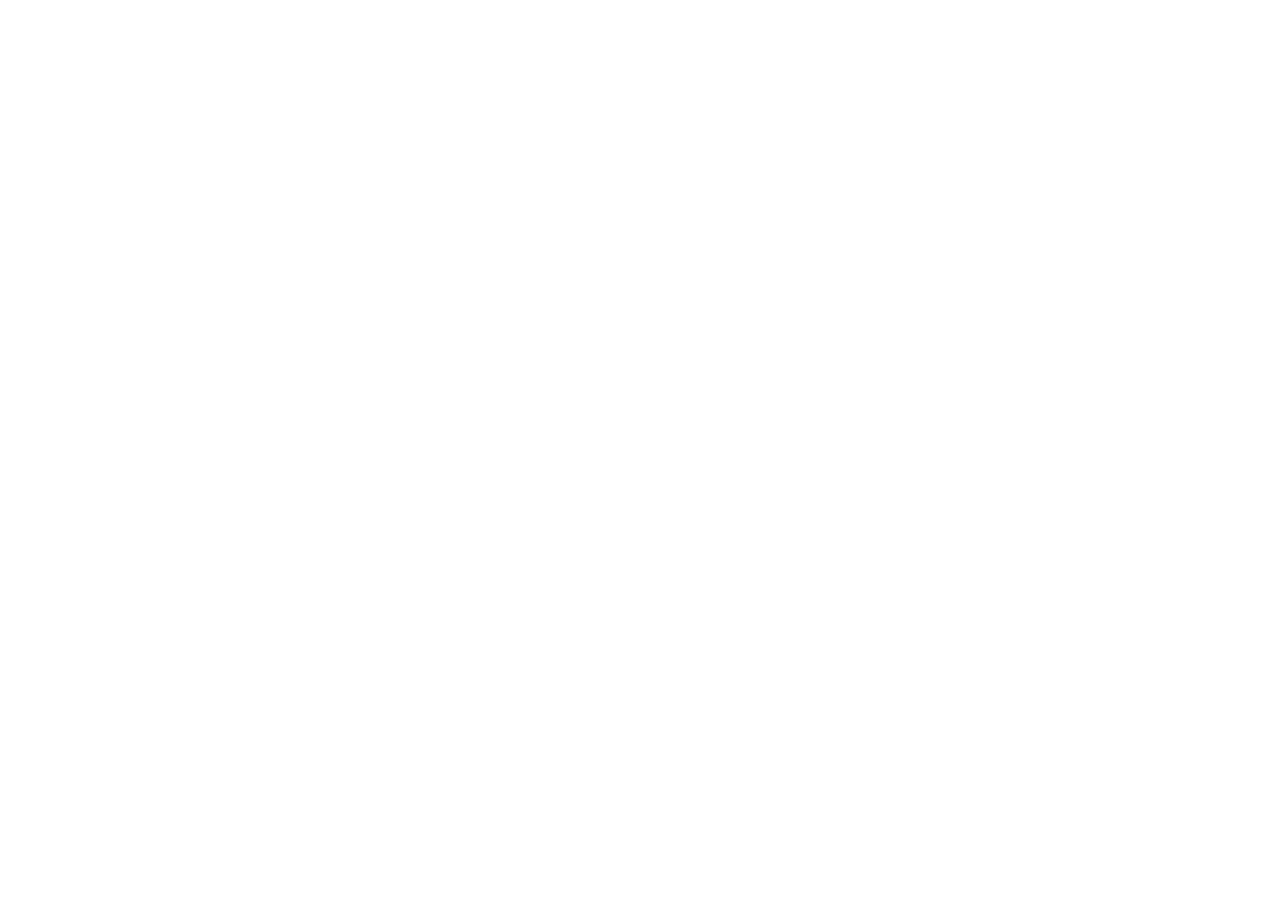
==== login.html @ 39ba76fd "init project" ====
<!DOCTYPE html>
<html lang="en">
<head>
    <meta charset="UTF-8">
    <meta http-equiv="X-UA-Compatible" content="IE=edge">
    <meta name="viewport" content="width=device-width, initial-scale=1.0">
    <title>Document</title>
</head>
<body>
    
</body>
</html>
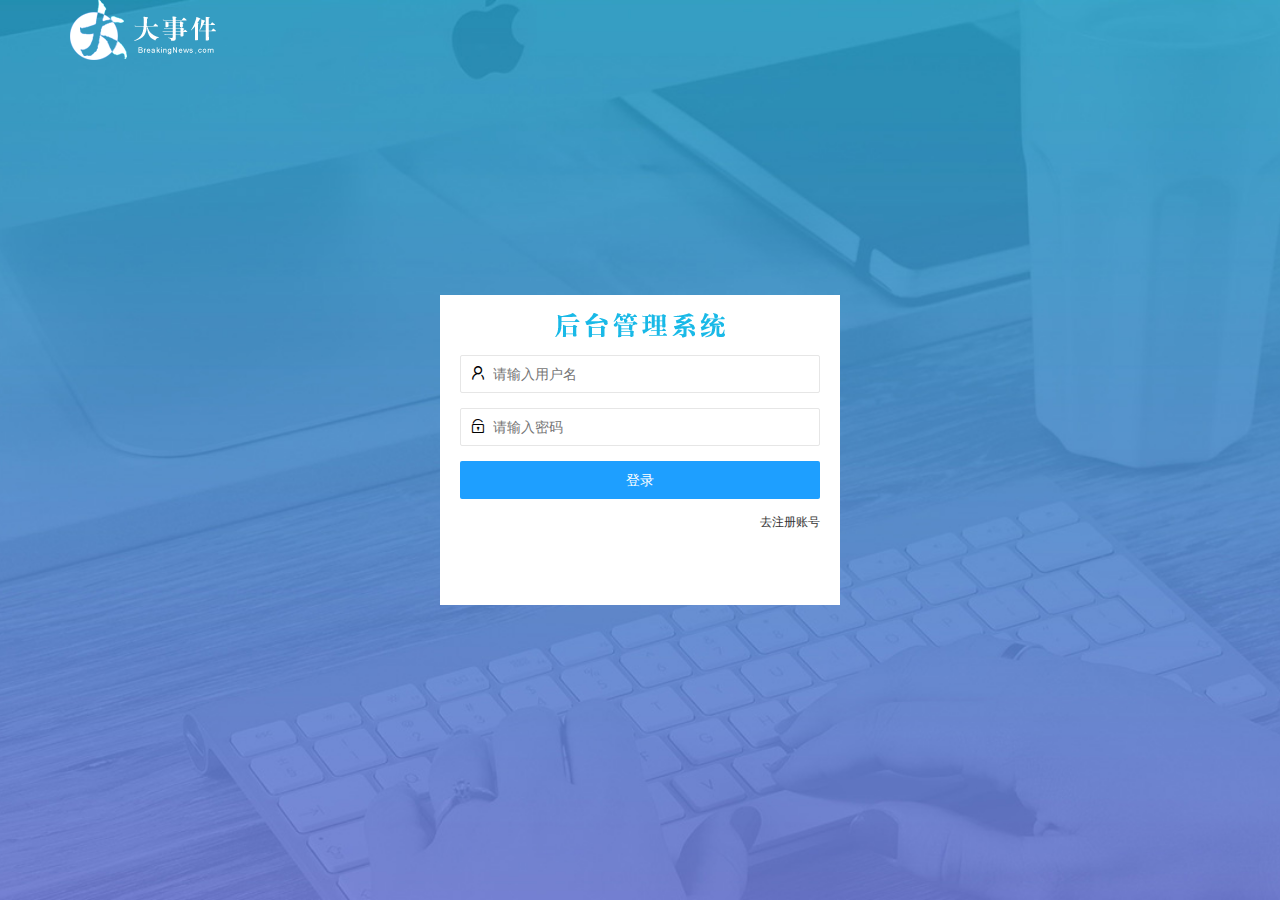
==== commit e4587655: "完成了登录功能" ====
--- a/login.html
+++ b/login.html
@@ -4,9 +4,82 @@
     <meta charset="UTF-8">
     <meta http-equiv="X-UA-Compatible" content="IE=edge">
     <meta name="viewport" content="width=device-width, initial-scale=1.0">
-    <title>Document</title>
+    <title>大事件项目-登录/注册</title>
+    <link rel="stylesheet" href="assets/css/login.css">
+    <link rel="stylesheet" href="/assets/lib/layui/css/layui.css">
 </head>
 <body>
-    
+    <!-- 头部的logo区域 -->
+    <div class="layui-main">
+        <img src="/assets/images/logo.png" alt="">
+    </div>
+
+    <!-- 登录注册区域 -->
+    <div class="loginAndRegBox">
+        <div class="title-box"></div>
+
+        <!-- 登录的div -->
+        <div class="login-box">
+
+            <form class="layui-form" action="" id="form_login">
+                <!-- 用户名 -->
+                <div class="layui-form-item">
+                    <i class="layui-icon layui-icon-username"></i>   
+                    <input type="text" name="username" required  lay-verify="required"
+                    placeholder="请输入用户名" autocomplete="off" class="layui-input">
+                </div>
+                <!-- 密码 -->
+                <div class="layui-form-item">
+                    <i class="layui-icon layui-icon-password"></i>   
+                    <input type="password" name="password" required  lay-verify="required|pwd"
+                     placeholder="请输入密码" autocomplete="off" class="layui-input">
+                </div>
+                <!-- 登录按钮 -->
+                <div class="layui-form-item">
+                    <button class="layui-btn layui-btn-fluid  layui-btn-normal" lay-submit lay-filter="formDemo">登录</button>
+                </div>
+                <div class="layui-form-item links">
+                    <a href="javascript:;" id="link_reg">去注册账号</a>
+                </div>
+            </form>
+        </div>
+
+        <!-- 注册的div -->
+        <div class="reg-box">
+            <form class="layui-form" action="" id="form_reg">
+                <!-- 用户名 -->
+                <div class="layui-form-item">
+                    <i class="layui-icon layui-icon-username"></i>   
+                    <input type="text" name="username" required  lay-verify="required"
+                    placeholder="请输入用户名" autocomplete="off" class="layui-input">
+                </div>
+                <!-- 密码 -->
+                <div class="layui-form-item">
+                    <i class="layui-icon layui-icon-password"></i>  
+                    <input type="password" name="password" required  lay-verify="required|pwd"
+                     placeholder="请输入密码" autocomplete="off" class="layui-input">
+                </div>
+                <!-- 密码确认 -->
+                <div class="layui-form-item">
+                    <i class="layui-icon layui-icon-password"></i>   
+                    <input type="password" name="repassword" required  lay-verify="required|pwd|repwd"
+                    placeholder="再次确认密码" autocomplete="off" class="layui-input">
+                </div>
+                <!-- 注册按钮 -->
+                <div class="layui-form-item">
+                    <button class="layui-btn layui-btn-fluid  layui-btn-normal" lay-submit lay-filter="formDemo">注册</button>
+                </div>
+                <div class="layui-form-item links">
+                    <a href="javascript:;" id="link_login">去登陆</a>
+                </div>
+            </form>
+        </div>
+    </div>
+    <!-- 导入layui的js文件 -->
+    <script src="/assets/lib/layui/layui.all.js"></script>
+    <script src="/assets/lib/jquery.js"></script>
+    <!-- 这个js文件需要再jquery文件之后 login.js文件之前 -->
+    <script src="/assets/js/baseAPi.js"></script>
+    <script src="/assets/js/login.js"></script>
 </body>
 </html>--- a/assets/css/login.css
+++ b/assets/css/login.css
@@ -0,0 +1,55 @@
+html,body {
+    margin: 0;
+    padding: 0;
+    height: 100%;
+    width: 100%;
+    background: url("/assets/images/login_bg.jpg") no-repeat center;
+    background-size: cover;
+}
+
+.loginAndRegBox {
+    width: 400px;
+    height: 310px;
+    background-color: #fff;
+    position: absolute;
+    left: 50%;
+    top: 50%;
+    transform: translate(-50%,-50%);
+}
+
+.title-box {
+    height: 60px;
+    background: url(/assets/images/login_title.png) no-repeat center;
+}
+
+.reg-box {
+    display: none;
+}
+
+.layui-form{
+    padding: 0 20px;
+}
+
+.links {
+    display: flex;
+    justify-content: flex-end;
+}
+
+.links a {
+    font-size:12px
+}
+
+.layui-form-item {
+    position: relative;
+}
+
+.layui-icon {
+    position: absolute;
+    left: 10px;
+    top:10px
+}
+
+.layui-form-item .layui-input {
+    padding-left: 32px;
+}
+
--- a/assets/lib/layui/css/layui.css
+++ b/assets/lib/layui/css/layui.css
@@ -0,0 +1,2 @@
+/** layui-v2.5.5 MIT License By https://www.layui.com */
+ .layui-inline,img{display:inline-block;vertical-align:middle}h1,h2,h3,h4,h5,h6{font-weight:400}.layui-edge,.layui-header,.layui-inline,.layui-main{position:relative}.layui-body,.layui-edge,.layui-elip{overflow:hidden}.layui-btn,.layui-edge,.layui-inline,img{vertical-align:middle}.layui-btn,.layui-disabled,.layui-icon,.layui-unselect{-moz-user-select:none;-webkit-user-select:none;-ms-user-select:none}.layui-elip,.layui-form-checkbox span,.layui-form-pane .layui-form-label{text-overflow:ellipsis;white-space:nowrap}.layui-breadcrumb,.layui-tree-btnGroup{visibility:hidden}blockquote,body,button,dd,div,dl,dt,form,h1,h2,h3,h4,h5,h6,input,li,ol,p,pre,td,textarea,th,ul{margin:0;padding:0;-webkit-tap-highlight-color:rgba(0,0,0,0)}a:active,a:hover{outline:0}img{border:none}li{list-style:none}table{border-collapse:collapse;border-spacing:0}h4,h5,h6{font-size:100%}button,input,optgroup,option,select,textarea{font-family:inherit;font-size:inherit;font-style:inherit;font-weight:inherit;outline:0}pre{white-space:pre-wrap;white-space:-moz-pre-wrap;white-space:-pre-wrap;white-space:-o-pre-wrap;word-wrap:break-word}body{line-height:24px;font:14px Helvetica Neue,Helvetica,PingFang SC,Tahoma,Arial,sans-serif}hr{height:1px;margin:10px 0;border:0;clear:both}a{color:#333;text-decoration:none}a:hover{color:#777}a cite{font-style:normal;*cursor:pointer}.layui-border-box,.layui-border-box *{box-sizing:border-box}.layui-box,.layui-box *{box-sizing:content-box}.layui-clear{clear:both;*zoom:1}.layui-clear:after{content:'\20';clear:both;*zoom:1;display:block;height:0}.layui-inline{*display:inline;*zoom:1}.layui-edge{display:inline-block;width:0;height:0;border-width:6px;border-style:dashed;border-color:transparent}.layui-edge-top{top:-4px;border-bottom-color:#999;border-bottom-style:solid}.layui-edge-right{border-left-color:#999;border-left-style:solid}.layui-edge-bottom{top:2px;border-top-color:#999;border-top-style:solid}.layui-edge-left{border-right-color:#999;border-right-style:solid}.layui-disabled,.layui-disabled:hover{color:#d2d2d2!important;cursor:not-allowed!important}.layui-circle{border-radius:100%}.layui-show{display:block!important}.layui-hide{display:none!important}@font-face{font-family:layui-icon;src:url(../font/iconfont.eot?v=250);src:url(../font/iconfont.eot?v=250#iefix) format('embedded-opentype'),url(../font/iconfont.woff2?v=250) format('woff2'),url(../font/iconfont.woff?v=250) format('woff'),url(../font/iconfont.ttf?v=250) format('truetype'),url(../font/iconfont.svg?v=250#layui-icon) format('svg')}.layui-icon{font-family:layui-icon!important;font-size:16px;font-style:normal;-webkit-font-smoothing:antialiased;-moz-osx-font-smoothing:grayscale}.layui-icon-reply-fill:before{content:"\e611"}.layui-icon-set-fill:before{content:"\e614"}.layui-icon-menu-fill:before{content:"\e60f"}.layui-icon-search:before{content:"\e615"}.layui-icon-share:before{content:"\e641"}.layui-icon-set-sm:before{content:"\e620"}.layui-icon-engine:before{content:"\e628"}.layui-icon-close:before{content:"\1006"}.layui-icon-close-fill:before{content:"\1007"}.layui-icon-chart-screen:before{content:"\e629"}.layui-icon-star:before{content:"\e600"}.layui-icon-circle-dot:before{content:"\e617"}.layui-icon-chat:before{content:"\e606"}.layui-icon-release:before{content:"\e609"}.layui-icon-list:before{content:"\e60a"}.layui-icon-chart:before{content:"\e62c"}.layui-icon-ok-circle:before{content:"\1005"}.layui-icon-layim-theme:before{content:"\e61b"}.layui-icon-table:before{content:"\e62d"}.layui-icon-right:before{content:"\e602"}.layui-icon-left:before{content:"\e603"}.layui-icon-cart-simple:before{content:"\e698"}.layui-icon-face-cry:before{content:"\e69c"}.layui-icon-face-smile:before{content:"\e6af"}.layui-icon-survey:before{content:"\e6b2"}.layui-icon-tree:before{content:"\e62e"}.layui-icon-upload-circle:before{content:"\e62f"}.layui-icon-add-circle:before{content:"\e61f"}.layui-icon-download-circle:before{content:"\e601"}.layui-icon-templeate-1:before{content:"\e630"}.layui-icon-util:before{content:"\e631"}.layui-icon-face-surprised:before{content:"\e664"}.layui-icon-edit:before{content:"\e642"}.layui-icon-speaker:before{content:"\e645"}.layui-icon-down:before{content:"\e61a"}.layui-icon-file:before{content:"\e621"}.layui-icon-layouts:before{content:"\e632"}.layui-icon-rate-half:before{content:"\e6c9"}.layui-icon-add-circle-fine:before{content:"\e608"}.layui-icon-prev-circle:before{content:"\e633"}.layui-icon-read:before{content:"\e705"}.layui-icon-404:before{content:"\e61c"}.layui-icon-carousel:before{content:"\e634"}.layui-icon-help:before{content:"\e607"}.layui-icon-code-circle:before{content:"\e635"}.layui-icon-water:before{content:"\e636"}.layui-icon-username:before{content:"\e66f"}.layui-icon-find-fill:before{content:"\e670"}.layui-icon-about:before{content:"\e60b"}.layui-icon-location:before{content:"\e715"}.layui-icon-up:before{content:"\e619"}.layui-icon-pause:before{content:"\e651"}.layui-icon-date:before{content:"\e637"}.layui-icon-layim-uploadfile:before{content:"\e61d"}.layui-icon-delete:before{content:"\e640"}.layui-icon-play:before{content:"\e652"}.layui-icon-top:before{content:"\e604"}.layui-icon-friends:before{content:"\e612"}.layui-icon-refresh-3:before{content:"\e9aa"}.layui-icon-ok:before{content:"\e605"}.layui-icon-layer:before{content:"\e638"}.layui-icon-face-smile-fine:before{content:"\e60c"}.layui-icon-dollar:before{content:"\e659"}.layui-icon-group:before{content:"\e613"}.layui-icon-layim-download:before{content:"\e61e"}.layui-icon-picture-fine:before{content:"\e60d"}.layui-icon-link:before{content:"\e64c"}.layui-icon-diamond:before{content:"\e735"}.layui-icon-log:before{content:"\e60e"}.layui-icon-rate-solid:before{content:"\e67a"}.layui-icon-fonts-del:before{content:"\e64f"}.layui-icon-unlink:before{content:"\e64d"}.layui-icon-fonts-clear:before{content:"\e639"}.layui-icon-triangle-r:before{content:"\e623"}.layui-icon-circle:before{content:"\e63f"}.layui-icon-radio:before{content:"\e643"}.layui-icon-align-center:before{content:"\e647"}.layui-icon-align-right:before{content:"\e648"}.layui-icon-align-left:before{content:"\e649"}.layui-icon-loading-1:before{content:"\e63e"}.layui-icon-return:before{content:"\e65c"}.layui-icon-fonts-strong:before{content:"\e62b"}.layui-icon-upload:before{content:"\e67c"}.layui-icon-dialogue:before{content:"\e63a"}.layui-icon-video:before{content:"\e6ed"}.layui-icon-headset:before{content:"\e6fc"}.layui-icon-cellphone-fine:before{content:"\e63b"}.layui-icon-add-1:before{content:"\e654"}.layui-icon-face-smile-b:before{content:"\e650"}.layui-icon-fonts-html:before{content:"\e64b"}.layui-icon-form:before{content:"\e63c"}.layui-icon-cart:before{content:"\e657"}.layui-icon-camera-fill:before{content:"\e65d"}.layui-icon-tabs:before{content:"\e62a"}.layui-icon-fonts-code:before{content:"\e64e"}.layui-icon-fire:before{content:"\e756"}.layui-icon-set:before{content:"\e716"}.layui-icon-fonts-u:before{content:"\e646"}.layui-icon-triangle-d:before{content:"\e625"}.layui-icon-tips:before{content:"\e702"}.layui-icon-picture:before{content:"\e64a"}.layui-icon-more-vertical:before{content:"\e671"}.layui-icon-flag:before{content:"\e66c"}.layui-icon-loading:before{content:"\e63d"}.layui-icon-fonts-i:before{content:"\e644"}.layui-icon-refresh-1:before{content:"\e666"}.layui-icon-rmb:before{content:"\e65e"}.layui-icon-home:before{content:"\e68e"}.layui-icon-user:before{content:"\e770"}.layui-icon-notice:before{content:"\e667"}.layui-icon-login-weibo:before{content:"\e675"}.layui-icon-voice:before{content:"\e688"}.layui-icon-upload-drag:before{content:"\e681"}.layui-icon-login-qq:before{content:"\e676"}.layui-icon-snowflake:before{content:"\e6b1"}.layui-icon-file-b:before{content:"\e655"}.layui-icon-template:before{content:"\e663"}.layui-icon-auz:before{content:"\e672"}.layui-icon-console:before{content:"\e665"}.layui-icon-app:before{content:"\e653"}.layui-icon-prev:before{content:"\e65a"}.layui-icon-website:before{content:"\e7ae"}.layui-icon-next:before{content:"\e65b"}.layui-icon-component:before{content:"\e857"}.layui-icon-more:before{content:"\e65f"}.layui-icon-login-wechat:before{content:"\e677"}.layui-icon-shrink-right:before{content:"\e668"}.layui-icon-spread-left:before{content:"\e66b"}.layui-icon-camera:before{content:"\e660"}.layui-icon-note:before{content:"\e66e"}.layui-icon-refresh:before{content:"\e669"}.layui-icon-female:before{content:"\e661"}.layui-icon-male:before{content:"\e662"}.layui-icon-password:before{content:"\e673"}.layui-icon-senior:before{content:"\e674"}.layui-icon-theme:before{content:"\e66a"}.layui-icon-tread:before{content:"\e6c5"}.layui-icon-praise:before{content:"\e6c6"}.layui-icon-star-fill:before{content:"\e658"}.layui-icon-rate:before{content:"\e67b"}.layui-icon-template-1:before{content:"\e656"}.layui-icon-vercode:before{content:"\e679"}.layui-icon-cellphone:before{content:"\e678"}.layui-icon-screen-full:before{content:"\e622"}.layui-icon-screen-restore:before{content:"\e758"}.layui-icon-cols:before{content:"\e610"}.layui-icon-export:before{content:"\e67d"}.layui-icon-print:before{content:"\e66d"}.layui-icon-slider:before{content:"\e714"}.layui-icon-addition:before{content:"\e624"}.layui-icon-subtraction:before{content:"\e67e"}.layui-icon-service:before{content:"\e626"}.layui-icon-transfer:before{content:"\e691"}.layui-main{width:1140px;margin:0 auto}.layui-header{z-index:1000;height:60px}.layui-header a:hover{transition:all .5s;-webkit-transition:all .5s}.layui-side{position:fixed;left:0;top:0;bottom:0;z-index:999;width:200px;overflow-x:hidden}.layui-side-scroll{position:relative;width:220px;height:100%;overflow-x:hidden}.layui-body{position:absolute;left:200px;right:0;top:0;bottom:0;z-index:998;width:auto;overflow-y:auto;box-sizing:border-box}.layui-layout-body{overflow:hidden}.layui-layout-admin .layui-header{background-color:#23262E}.layui-layout-admin .layui-side{top:60px;width:200px;overflow-x:hidden}.layui-layout-admin .layui-body{position:fixed;top:60px;bottom:44px}.layui-layout-admin .layui-main{width:auto;margin:0 15px}.layui-layout-admin .layui-footer{position:fixed;left:200px;right:0;bottom:0;height:44px;line-height:44px;padding:0 15px;background-color:#eee}.layui-layout-admin .layui-logo{position:absolute;left:0;top:0;width:200px;height:100%;line-height:60px;text-align:center;color:#009688;font-size:16px}.layui-layout-admin .layui-header .layui-nav{background:0 0}.layui-layout-left{position:absolute!important;left:200px;top:0}.layui-layout-right{position:absolute!important;right:0;top:0}.layui-container{position:relative;margin:0 auto;padding:0 15px;box-sizing:border-box}.layui-fluid{position:relative;margin:0 auto;padding:0 15px}.layui-row:after,.layui-row:before{content:'';display:block;clear:both}.layui-col-lg1,.layui-col-lg10,.layui-col-lg11,.layui-col-lg12,.layui-col-lg2,.layui-col-lg3,.layui-col-lg4,.layui-col-lg5,.layui-col-lg6,.layui-col-lg7,.layui-col-lg8,.layui-col-lg9,.layui-col-md1,.layui-col-md10,.layui-col-md11,.layui-col-md12,.layui-col-md2,.layui-col-md3,.layui-col-md4,.layui-col-md5,.layui-col-md6,.layui-col-md7,.layui-col-md8,.layui-col-md9,.layui-col-sm1,.layui-col-sm10,.layui-col-sm11,.layui-col-sm12,.layui-col-sm2,.layui-col-sm3,.layui-col-sm4,.layui-col-sm5,.layui-col-sm6,.layui-col-sm7,.layui-col-sm8,.layui-col-sm9,.layui-col-xs1,.layui-col-xs10,.layui-col-xs11,.layui-col-xs12,.layui-col-xs2,.layui-col-xs3,.layui-col-xs4,.layui-col-xs5,.layui-col-xs6,.layui-col-xs7,.layui-col-xs8,.layui-col-xs9{position:relative;display:block;box-sizing:border-box}.layui-col-xs1,.layui-col-xs10,.layui-col-xs11,.layui-col-xs12,.layui-col-xs2,.layui-col-xs3,.layui-col-xs4,.layui-col-xs5,.layui-col-xs6,.layui-col-xs7,.layui-col-xs8,.layui-col-xs9{float:left}.layui-col-xs1{width:8.33333333%}.layui-col-xs2{width:16.66666667%}.layui-col-xs3{width:25%}.layui-col-xs4{width:33.33333333%}.layui-col-xs5{width:41.66666667%}.layui-col-xs6{width:50%}.layui-col-xs7{width:58.33333333%}.layui-col-xs8{width:66.66666667%}.layui-col-xs9{width:75%}.layui-col-xs10{width:83.33333333%}.layui-col-xs11{width:91.66666667%}.layui-col-xs12{width:100%}.layui-col-xs-offset1{margin-left:8.33333333%}.layui-col-xs-offset2{margin-left:16.66666667%}.layui-col-xs-offset3{margin-left:25%}.layui-col-xs-offset4{margin-left:33.33333333%}.layui-col-xs-offset5{margin-left:41.66666667%}.layui-col-xs-offset6{margin-left:50%}.layui-col-xs-offset7{margin-left:58.33333333%}.layui-col-xs-offset8{margin-left:66.66666667%}.layui-col-xs-offset9{margin-left:75%}.layui-col-xs-offset10{margin-left:83.33333333%}.layui-col-xs-offset11{margin-left:91.66666667%}.layui-col-xs-offset12{margin-left:100%}@media screen and (max-width:768px){.layui-hide-xs{display:none!important}.layui-show-xs-block{display:block!important}.layui-show-xs-inline{display:inline!important}.layui-show-xs-inline-block{display:inline-block!important}}@media screen and (min-width:768px){.layui-container{width:750px}.layui-hide-sm{display:none!important}.layui-show-sm-block{display:block!important}.layui-show-sm-inline{display:inline!important}.layui-show-sm-inline-block{display:inline-block!important}.layui-col-sm1,.layui-col-sm10,.layui-col-sm11,.layui-col-sm12,.layui-col-sm2,.layui-col-sm3,.layui-col-sm4,.layui-col-sm5,.layui-col-sm6,.layui-col-sm7,.layui-col-sm8,.layui-col-sm9{float:left}.layui-col-sm1{width:8.33333333%}.layui-col-sm2{width:16.66666667%}.layui-col-sm3{width:25%}.layui-col-sm4{width:33.33333333%}.layui-col-sm5{width:41.66666667%}.layui-col-sm6{width:50%}.layui-col-sm7{width:58.33333333%}.layui-col-sm8{width:66.66666667%}.layui-col-sm9{width:75%}.layui-col-sm10{width:83.33333333%}.layui-col-sm11{width:91.66666667%}.layui-col-sm12{width:100%}.layui-col-sm-offset1{margin-left:8.33333333%}.layui-col-sm-offset2{margin-left:16.66666667%}.layui-col-sm-offset3{margin-left:25%}.layui-col-sm-offset4{margin-left:33.33333333%}.layui-col-sm-offset5{margin-left:41.66666667%}.layui-col-sm-offset6{margin-left:50%}.layui-col-sm-offset7{margin-left:58.33333333%}.layui-col-sm-offset8{margin-left:66.66666667%}.layui-col-sm-offset9{margin-left:75%}.layui-col-sm-offset10{margin-left:83.33333333%}.layui-col-sm-offset11{margin-left:91.66666667%}.layui-col-sm-offset12{margin-left:100%}}@media screen and (min-width:992px){.layui-container{width:970px}.layui-hide-md{display:none!important}.layui-show-md-block{display:block!important}.layui-show-md-inline{display:inline!important}.layui-show-md-inline-block{display:inline-block!important}.layui-col-md1,.layui-col-md10,.layui-col-md11,.layui-col-md12,.layui-col-md2,.layui-col-md3,.layui-col-md4,.layui-col-md5,.layui-col-md6,.layui-col-md7,.layui-col-md8,.layui-col-md9{float:left}.layui-col-md1{width:8.33333333%}.layui-col-md2{width:16.66666667%}.layui-col-md3{width:25%}.layui-col-md4{width:33.33333333%}.layui-col-md5{width:41.66666667%}.layui-col-md6{width:50%}.layui-col-md7{width:58.33333333%}.layui-col-md8{width:66.66666667%}.layui-col-md9{width:75%}.layui-col-md10{width:83.33333333%}.layui-col-md11{width:91.66666667%}.layui-col-md12{width:100%}.layui-col-md-offset1{margin-left:8.33333333%}.layui-col-md-offset2{margin-left:16.66666667%}.layui-col-md-offset3{margin-left:25%}.layui-col-md-offset4{margin-left:33.33333333%}.layui-col-md-offset5{margin-left:41.66666667%}.layui-col-md-offset6{margin-left:50%}.layui-col-md-offset7{margin-left:58.33333333%}.layui-col-md-offset8{margin-left:66.66666667%}.layui-col-md-offset9{margin-left:75%}.layui-col-md-offset10{margin-left:83.33333333%}.layui-col-md-offset11{margin-left:91.66666667%}.layui-col-md-offset12{margin-left:100%}}@media screen and (min-width:1200px){.layui-container{width:1170px}.layui-hide-lg{display:none!important}.layui-show-lg-block{display:block!important}.layui-show-lg-inline{display:inline!important}.layui-show-lg-inline-block{display:inline-block!important}.layui-col-lg1,.layui-col-lg10,.layui-col-lg11,.layui-col-lg12,.layui-col-lg2,.layui-col-lg3,.layui-col-lg4,.layui-col-lg5,.layui-col-lg6,.layui-col-lg7,.layui-col-lg8,.layui-col-lg9{float:left}.layui-col-lg1{width:8.33333333%}.layui-col-lg2{width:16.66666667%}.layui-col-lg3{width:25%}.layui-col-lg4{width:33.33333333%}.layui-col-lg5{width:41.66666667%}.layui-col-lg6{width:50%}.layui-col-lg7{width:58.33333333%}.layui-col-lg8{width:66.66666667%}.layui-col-lg9{width:75%}.layui-col-lg10{width:83.33333333%}.layui-col-lg11{width:91.66666667%}.layui-col-lg12{width:100%}.layui-col-lg-offset1{margin-left:8.33333333%}.layui-col-lg-offset2{margin-left:16.66666667%}.layui-col-lg-offset3{margin-left:25%}.layui-col-lg-offset4{margin-left:33.33333333%}.layui-col-lg-offset5{margin-left:41.66666667%}.layui-col-lg-offset6{margin-left:50%}.layui-col-lg-offset7{margin-left:58.33333333%}.layui-col-lg-offset8{margin-left:66.66666667%}.layui-col-lg-offset9{margin-left:75%}.layui-col-lg-offset10{margin-left:83.33333333%}.layui-col-lg-offset11{margin-left:91.66666667%}.layui-col-lg-offset12{margin-left:100%}}.layui-col-space1{margin:-.5px}.layui-col-space1>*{padding:.5px}.layui-col-space3{margin:-1.5px}.layui-col-space3>*{padding:1.5px}.layui-col-space5{margin:-2.5px}.layui-col-space5>*{padding:2.5px}.layui-col-space8{margin:-3.5px}.layui-col-space8>*{padding:3.5px}.layui-col-space10{margin:-5px}.layui-col-space10>*{padding:5px}.layui-col-space12{margin:-6px}.layui-col-space12>*{padding:6px}.layui-col-space15{margin:-7.5px}.layui-col-space15>*{padding:7.5px}.layui-col-space18{margin:-9px}.layui-col-space18>*{padding:9px}.layui-col-space20{margin:-10px}.layui-col-space20>*{padding:10px}.layui-col-space22{margin:-11px}.layui-col-space22>*{padding:11px}.layui-col-space25{margin:-12.5px}.layui-col-space25>*{padding:12.5px}.layui-col-space30{margin:-15px}.layui-col-space30>*{padding:15px}.layui-btn,.layui-input,.layui-select,.layui-textarea,.layui-upload-button{outline:0;-webkit-appearance:none;transition:all .3s;-webkit-transition:all .3s;box-sizing:border-box}.layui-elem-quote{margin-bottom:10px;padding:15px;line-height:22px;border-left:5px solid #009688;border-radius:0 2px 2px 0;background-color:#f2f2f2}.layui-quote-nm{border-style:solid;border-width:1px 1px 1px 5px;background:0 0}.layui-elem-field{margin-bottom:10px;padding:0;border-width:1px;border-style:solid}.layui-elem-field legend{margin-left:20px;padding:0 10px;font-size:20px;font-weight:300}.layui-field-title{margin:10px 0 20px;border-width:1px 0 0}.layui-field-box{padding:10px 15px}.layui-field-title .layui-field-box{padding:10px 0}.layui-progress{position:relative;height:6px;border-radius:20px;background-color:#e2e2e2}.layui-progress-bar{position:absolute;left:0;top:0;width:0;max-width:100%;height:6px;border-radius:20px;text-align:right;background-color:#5FB878;transition:all .3s;-webkit-transition:all .3s}.layui-progress-big,.layui-progress-big .layui-progress-bar{height:18px;line-height:18px}.layui-progress-text{position:relative;top:-20px;line-height:18px;font-size:12px;color:#666}.layui-progress-big .layui-progress-text{position:static;padding:0 10px;color:#fff}.layui-collapse{border-width:1px;border-style:solid;border-radius:2px}.layui-colla-content,.layui-colla-item{border-top-width:1px;border-top-style:solid}.layui-colla-item:first-child{border-top:none}.layui-colla-title{position:relative;height:42px;line-height:42px;padding:0 15px 0 35px;color:#333;background-color:#f2f2f2;cursor:pointer;font-size:14px;overflow:hidden}.layui-colla-content{display:none;padding:10px 15px;line-height:22px;color:#666}.layui-colla-icon{position:absolute;left:15px;top:0;font-size:14px}.layui-card{margin-bottom:15px;border-radius:2px;background-color:#fff;box-shadow:0 1px 2px 0 rgba(0,0,0,.05)}.layui-card:last-child{margin-bottom:0}.layui-card-header{position:relative;height:42px;line-height:42px;padding:0 15px;border-bottom:1px solid #f6f6f6;color:#333;border-radius:2px 2px 0 0;font-size:14px}.layui-bg-black,.layui-bg-blue,.layui-bg-cyan,.layui-bg-green,.layui-bg-orange,.layui-bg-red{color:#fff!important}.layui-card-body{position:relative;padding:10px 15px;line-height:24px}.layui-card-body[pad15]{padding:15px}.layui-card-body[pad20]{padding:20px}.layui-card-body .layui-table{margin:5px 0}.layui-card .layui-tab{margin:0}.layui-panel-window{position:relative;padding:15px;border-radius:0;border-top:5px solid #E6E6E6;background-color:#fff}.layui-auxiliar-moving{position:fixed;left:0;right:0;top:0;bottom:0;width:100%;height:100%;background:0 0;z-index:9999999999}.layui-form-label,.layui-form-mid,.layui-form-select,.layui-input-block,.layui-input-inline,.layui-textarea{position:relative}.layui-bg-red{background-color:#FF5722!important}.layui-bg-orange{background-color:#FFB800!important}.layui-bg-green{background-color:#009688!important}.layui-bg-cyan{background-color:#2F4056!important}.layui-bg-blue{background-color:#1E9FFF!important}.layui-bg-black{background-color:#393D49!important}.layui-bg-gray{background-color:#eee!important;color:#666!important}.layui-badge-rim,.layui-colla-content,.layui-colla-item,.layui-collapse,.layui-elem-field,.layui-form-pane .layui-form-item[pane],.layui-form-pane .layui-form-label,.layui-input,.layui-layedit,.layui-layedit-tool,.layui-quote-nm,.layui-select,.layui-tab-bar,.layui-tab-card,.layui-tab-title,.layui-tab-title .layui-this:after,.layui-textarea{border-color:#e6e6e6}.layui-timeline-item:before,hr{background-color:#e6e6e6}.layui-text{line-height:22px;font-size:14px;color:#666}.layui-text h1,.layui-text h2,.layui-text h3{font-weight:500;color:#333}.layui-text h1{font-size:30px}.layui-text h2{font-size:24px}.layui-text h3{font-size:18px}.layui-text a:not(.layui-btn){color:#01AAED}.layui-text a:not(.layui-btn):hover{text-decoration:underline}.layui-text ul{padding:5px 0 5px 15px}.layui-text ul li{margin-top:5px;list-style-type:disc}.layui-text em,.layui-word-aux{color:#999!important;padding:0 5px!important}.layui-btn{display:inline-block;height:38px;line-height:38px;padding:0 18px;background-color:#009688;color:#fff;white-space:nowrap;text-align:center;font-size:14px;border:none;border-radius:2px;cursor:pointer}.layui-btn:hover{opacity:.8;filter:alpha(opacity=80);color:#fff}.layui-btn:active{opacity:1;filter:alpha(opacity=100)}.layui-btn+.layui-btn{margin-left:10px}.layui-btn-container{font-size:0}.layui-btn-container .layui-btn{margin-right:10px;margin-bottom:10px}.layui-btn-container .layui-btn+.layui-btn{margin-left:0}.layui-table .layui-btn-container .layui-btn{margin-bottom:9px}.layui-btn-radius{border-radius:100px}.layui-btn .layui-icon{margin-right:3px;font-size:18px;vertical-align:bottom;vertical-align:middle\9}.layui-btn-primary{border:1px solid #C9C9C9;background-color:#fff;color:#555}.layui-btn-primary:hover{border-color:#009688;color:#333}.layui-btn-normal{background-color:#1E9FFF}.layui-btn-warm{background-color:#FFB800}.layui-btn-danger{background-color:#FF5722}.layui-btn-checked{background-color:#5FB878}.layui-btn-disabled,.layui-btn-disabled:active,.layui-btn-disabled:hover{border:1px solid #e6e6e6;background-color:#FBFBFB;color:#C9C9C9;cursor:not-allowed;opacity:1}.layui-btn-lg{height:44px;line-height:44px;padding:0 25px;font-size:16px}.layui-btn-sm{height:30px;line-height:30px;padding:0 10px;font-size:12px}.layui-btn-sm i{font-size:16px!important}.layui-btn-xs{height:22px;line-height:22px;padding:0 5px;font-size:12px}.layui-btn-xs i{font-size:14px!important}.layui-btn-group{display:inline-block;vertical-align:middle;font-size:0}.layui-btn-group .layui-btn{margin-left:0!important;margin-right:0!important;border-left:1px solid rgba(255,255,255,.5);border-radius:0}.layui-btn-group .layui-btn-primary{border-left:none}.layui-btn-group .layui-btn-primary:hover{border-color:#C9C9C9;color:#009688}.layui-btn-group .layui-btn:first-child{border-left:none;border-radius:2px 0 0 2px}.layui-btn-group .layui-btn-primary:first-child{border-left:1px solid #c9c9c9}.layui-btn-group .layui-btn:last-child{border-radius:0 2px 2px 0}.layui-btn-group .layui-btn+.layui-btn{margin-left:0}.layui-btn-group+.layui-btn-group{margin-left:10px}.layui-btn-fluid{width:100%}.layui-input,.layui-select,.layui-textarea{height:38px;line-height:1.3;line-height:38px\9;border-width:1px;border-style:solid;background-color:#fff;border-radius:2px}.layui-input::-webkit-input-placeholder,.layui-select::-webkit-input-placeholder,.layui-textarea::-webkit-input-placeholder{line-height:1.3}.layui-input,.layui-textarea{display:block;width:100%;padding-left:10px}.layui-input:hover,.layui-textarea:hover{border-color:#D2D2D2!important}.layui-input:focus,.layui-textarea:focus{border-color:#C9C9C9!important}.layui-textarea{min-height:100px;height:auto;line-height:20px;padding:6px 10px;resize:vertical}.layui-select{padding:0 10px}.layui-form input[type=checkbox],.layui-form input[type=radio],.layui-form select{display:none}.layui-form [lay-ignore]{display:initial}.layui-form-item{margin-bottom:15px;clear:both;*zoom:1}.layui-form-item:after{content:'\20';clear:both;*zoom:1;display:block;height:0}.layui-form-label{float:left;display:block;padding:9px 15px;width:80px;font-weight:400;line-height:20px;text-align:right}.layui-form-label-col{display:block;float:none;padding:9px 0;line-height:20px;text-align:left}.layui-form-item .layui-inline{margin-bottom:5px;margin-right:10px}.layui-input-block{margin-left:110px;min-height:36px}.layui-input-inline{display:inline-block;vertical-align:middle}.layui-form-item .layui-input-inline{float:left;width:190px;margin-right:10px}.layui-form-text .layui-input-inline{width:auto}.layui-form-mid{float:left;display:block;padding:9px 0!important;line-height:20px;margin-right:10px}.layui-form-danger+.layui-form-select .layui-input,.layui-form-danger:focus{border-color:#FF5722!important}.layui-form-select .layui-input{padding-right:30px;cursor:pointer}.layui-form-select .layui-edge{position:absolute;right:10px;top:50%;margin-top:-3px;cursor:pointer;border-width:6px;border-top-color:#c2c2c2;border-top-style:solid;transition:all .3s;-webkit-transition:all .3s}.layui-form-select dl{display:none;position:absolute;left:0;top:42px;padding:5px 0;z-index:899;min-width:100%;border:1px solid #d2d2d2;max-height:300px;overflow-y:auto;background-color:#fff;border-radius:2px;box-shadow:0 2px 4px rgba(0,0,0,.12);box-sizing:border-box}.layui-form-select dl dd,.layui-form-select dl dt{padding:0 10px;line-height:36px;white-space:nowrap;overflow:hidden;text-overflow:ellipsis}.layui-form-select dl dt{font-size:12px;color:#999}.layui-form-select dl dd{cursor:pointer}.layui-form-select dl dd:hover{background-color:#f2f2f2;-webkit-transition:.5s all;transition:.5s all}.layui-form-select .layui-select-group dd{padding-left:20px}.layui-form-select dl dd.layui-select-tips{padding-left:10px!important;color:#999}.layui-form-select dl dd.layui-this{background-color:#5FB878;color:#fff}.layui-form-checkbox,.layui-form-select dl dd.layui-disabled{background-color:#fff}.layui-form-selected dl{display:block}.layui-form-checkbox,.layui-form-checkbox *,.layui-form-switch{display:inline-block;vertical-align:middle}.layui-form-selected .layui-edge{margin-top:-9px;-webkit-transform:rotate(180deg);transform:rotate(180deg);margin-top:-3px\9}:root .layui-form-selected .layui-edge{margin-top:-9px\0/IE9}.layui-form-selectup dl{top:auto;bottom:42px}.layui-select-none{margin:5px 0;text-align:center;color:#999}.layui-select-disabled .layui-disabled{border-color:#eee!important}.layui-select-disabled .layui-edge{border-top-color:#d2d2d2}.layui-form-checkbox{position:relative;height:30px;line-height:30px;margin-right:10px;padding-right:30px;cursor:pointer;font-size:0;-webkit-transition:.1s linear;transition:.1s linear;box-sizing:border-box}.layui-form-checkbox span{padding:0 10px;height:100%;font-size:14px;border-radius:2px 0 0 2px;background-color:#d2d2d2;color:#fff;overflow:hidden}.layui-form-checkbox:hover span{background-color:#c2c2c2}.layui-form-checkbox i{position:absolute;right:0;top:0;width:30px;height:28px;border:1px solid #d2d2d2;border-left:none;border-radius:0 2px 2px 0;color:#fff;font-size:20px;text-align:center}.layui-form-checkbox:hover i{border-color:#c2c2c2;color:#c2c2c2}.layui-form-checked,.layui-form-checked:hover{border-color:#5FB878}.layui-form-checked span,.layui-form-checked:hover span{background-color:#5FB878}.layui-form-checked i,.layui-form-checked:hover i{color:#5FB878}.layui-form-item .layui-form-checkbox{margin-top:4px}.layui-form-checkbox[lay-skin=primary]{height:auto!important;line-height:normal!important;min-width:18px;min-height:18px;border:none!important;margin-right:0;padding-left:28px;padding-right:0;background:0 0}.layui-form-checkbox[lay-skin=primary] span{padding-left:0;padding-right:15px;line-height:18px;background:0 0;color:#666}.layui-form-checkbox[lay-skin=primary] i{right:auto;left:0;width:16px;height:16px;line-height:16px;border:1px solid #d2d2d2;font-size:12px;border-radius:2px;background-color:#fff;-webkit-transition:.1s linear;transition:.1s linear}.layui-form-checkbox[lay-skin=primary]:hover i{border-color:#5FB878;color:#fff}.layui-form-checked[lay-skin=primary] i{border-color:#5FB878!important;background-color:#5FB878;color:#fff}.layui-checkbox-disbaled[lay-skin=primary] span{background:0 0!important;color:#c2c2c2}.layui-checkbox-disbaled[lay-skin=primary]:hover i{border-color:#d2d2d2}.layui-form-item .layui-form-checkbox[lay-skin=primary]{margin-top:10px}.layui-form-switch{position:relative;height:22px;line-height:22px;min-width:35px;padding:0 5px;margin-top:8px;border:1px solid #d2d2d2;border-radius:20px;cursor:pointer;background-color:#fff;-webkit-transition:.1s linear;transition:.1s linear}.layui-form-switch i{position:absolute;left:5px;top:3px;width:16px;height:16px;border-radius:20px;background-color:#d2d2d2;-webkit-transition:.1s linear;transition:.1s linear}.layui-form-switch em{position:relative;top:0;width:25px;margin-left:21px;padding:0!important;text-align:center!important;color:#999!important;font-style:normal!important;font-size:12px}.layui-form-onswitch{border-color:#5FB878;background-color:#5FB878}.layui-checkbox-disbaled,.layui-checkbox-disbaled i{border-color:#e2e2e2!important}.layui-form-onswitch i{left:100%;margin-left:-21px;background-color:#fff}.layui-form-onswitch em{margin-left:5px;margin-right:21px;color:#fff!important}.layui-checkbox-disbaled span{background-color:#e2e2e2!important}.layui-checkbox-disbaled:hover i{color:#fff!important}[lay-radio]{display:none}.layui-form-radio,.layui-form-radio *{display:inline-block;vertical-align:middle}.layui-form-radio{line-height:28px;margin:6px 10px 0 0;padding-right:10px;cursor:pointer;font-size:0}.layui-form-radio *{font-size:14px}.layui-form-radio>i{margin-right:8px;font-size:22px;color:#c2c2c2}.layui-form-radio>i:hover,.layui-form-radioed>i{color:#5FB878}.layui-radio-disbaled>i{color:#e2e2e2!important}.layui-form-pane .layui-form-label{width:110px;padding:8px 15px;height:38px;line-height:20px;border-width:1px;border-style:solid;border-radius:2px 0 0 2px;text-align:center;background-color:#FBFBFB;overflow:hidden;box-sizing:border-box}.layui-form-pane .layui-input-inline{margin-left:-1px}.layui-form-pane .layui-input-block{margin-left:110px;left:-1px}.layui-form-pane .layui-input{border-radius:0 2px 2px 0}.layui-form-pane .layui-form-text .layui-form-label{float:none;width:100%;border-radius:2px;box-sizing:border-box;text-align:left}.layui-form-pane .layui-form-text .layui-input-inline{display:block;margin:0;top:-1px;clear:both}.layui-form-pane .layui-form-text .layui-input-block{margin:0;left:0;top:-1px}.layui-form-pane .layui-form-text .layui-textarea{min-height:100px;border-radius:0 0 2px 2px}.layui-form-pane .layui-form-checkbox{margin:4px 0 4px 10px}.layui-form-pane .layui-form-radio,.layui-form-pane .layui-form-switch{margin-top:6px;margin-left:10px}.layui-form-pane .layui-form-item[pane]{position:relative;border-width:1px;border-style:solid}.layui-form-pane .layui-form-item[pane] .layui-form-label{position:absolute;left:0;top:0;height:100%;border-width:0 1px 0 0}.layui-form-pane .layui-form-item[pane] .layui-input-inline{margin-left:110px}@media screen and (max-width:450px){.layui-form-item .layui-form-label{text-overflow:ellipsis;overflow:hidden;white-space:nowrap}.layui-form-item .layui-inline{display:block;margin-right:0;margin-bottom:20px;clear:both}.layui-form-item .layui-inline:after{content:'\20';clear:both;display:block;height:0}.layui-form-item .layui-input-inline{display:block;float:none;left:-3px;width:auto;margin:0 0 10px 112px}.layui-form-item .layui-input-inline+.layui-form-mid{margin-left:110px;top:-5px;padding:0}.layui-form-item .layui-form-checkbox{margin-right:5px;margin-bottom:5px}}.layui-layedit{border-width:1px;border-style:solid;border-radius:2px}.layui-layedit-tool{padding:3px 5px;border-bottom-width:1px;border-bottom-style:solid;font-size:0}.layedit-tool-fixed{position:fixed;top:0;border-top:1px solid #e2e2e2}.layui-layedit-tool .layedit-tool-mid,.layui-layedit-tool .layui-icon{display:inline-block;vertical-align:middle;text-align:center;font-size:14px}.layui-layedit-tool .layui-icon{position:relative;width:32px;height:30px;line-height:30px;margin:3px 5px;color:#777;cursor:pointer;border-radius:2px}.layui-layedit-tool .layui-icon:hover{color:#393D49}.layui-layedit-tool .layui-icon:active{color:#000}.layui-layedit-tool .layedit-tool-active{background-color:#e2e2e2;color:#000}.layui-layedit-tool .layui-disabled,.layui-layedit-tool .layui-disabled:hover{color:#d2d2d2;cursor:not-allowed}.layui-layedit-tool .layedit-tool-mid{width:1px;height:18px;margin:0 10px;background-color:#d2d2d2}.layedit-tool-html{width:50px!important;font-size:30px!important}.layedit-tool-b,.layedit-tool-code,.layedit-tool-help{font-size:16px!important}.layedit-tool-d,.layedit-tool-face,.layedit-tool-image,.layedit-tool-unlink{font-size:18px!important}.layedit-tool-image input{position:absolute;font-size:0;left:0;top:0;width:100%;height:100%;opacity:.01;filter:Alpha(opacity=1);cursor:pointer}.layui-layedit-iframe iframe{display:block;width:100%}#LAY_layedit_code{overflow:hidden}.layui-laypage{display:inline-block;*display:inline;*zoom:1;vertical-align:middle;margin:10px 0;font-size:0}.layui-laypage>a:first-child,.layui-laypage>a:first-child em{border-radius:2px 0 0 2px}.layui-laypage>a:last-child,.layui-laypage>a:last-child em{border-radius:0 2px 2px 0}.layui-laypage>:first-child{margin-left:0!important}.layui-laypage>:last-child{margin-right:0!important}.layui-laypage a,.layui-laypage button,.layui-laypage input,.layui-laypage select,.layui-laypage span{border:1px solid #e2e2e2}.layui-laypage a,.layui-laypage span{display:inline-block;*display:inline;*zoom:1;vertical-align:middle;padding:0 15px;height:28px;line-height:28px;margin:0 -1px 5px 0;background-color:#fff;color:#333;font-size:12px}.layui-flow-more a *,.layui-laypage input,.layui-table-view select[lay-ignore]{display:inline-block}.layui-laypage a:hover{color:#009688}.layui-laypage em{font-style:normal}.layui-laypage .layui-laypage-spr{color:#999;font-weight:700}.layui-laypage a{text-decoration:none}.layui-laypage .layui-laypage-curr{position:relative}.layui-laypage .layui-laypage-curr em{position:relative;color:#fff}.layui-laypage .layui-laypage-curr .layui-laypage-em{position:absolute;left:-1px;top:-1px;padding:1px;width:100%;height:100%;background-color:#009688}.layui-laypage-em{border-radius:2px}.layui-laypage-next em,.layui-laypage-prev em{font-family:Sim sun;font-size:16px}.layui-laypage .layui-laypage-count,.layui-laypage .layui-laypage-limits,.layui-laypage .layui-laypage-refresh,.layui-laypage .layui-laypage-skip{margin-left:10px;margin-right:10px;padding:0;border:none}.layui-laypage .layui-laypage-limits,.layui-laypage .layui-laypage-refresh{vertical-align:top}.layui-laypage .layui-laypage-refresh i{font-size:18px;cursor:pointer}.layui-laypage select{height:22px;padding:3px;border-radius:2px;cursor:pointer}.layui-laypage .layui-laypage-skip{height:30px;line-height:30px;color:#999}.layui-laypage button,.layui-laypage input{height:30px;line-height:30px;border-radius:2px;vertical-align:top;background-color:#fff;box-sizing:border-box}.layui-laypage input{width:40px;margin:0 10px;padding:0 3px;text-align:center}.layui-laypage input:focus,.layui-laypage select:focus{border-color:#009688!important}.layui-laypage button{margin-left:10px;padding:0 10px;cursor:pointer}.layui-table,.layui-table-view{margin:10px 0}.layui-flow-more{margin:10px 0;text-align:center;color:#999;font-size:14px}.layui-flow-more a{height:32px;line-height:32px}.layui-flow-more a *{vertical-align:top}.layui-flow-more a cite{padding:0 20px;border-radius:3px;background-color:#eee;color:#333;font-style:normal}.layui-flow-more a cite:hover{opacity:.8}.layui-flow-more a i{font-size:30px;color:#737383}.layui-table{width:100%;background-color:#fff;color:#666}.layui-table tr{transition:all .3s;-webkit-transition:all .3s}.layui-table th{text-align:left;font-weight:400}.layui-table tbody tr:hover,.layui-table thead tr,.layui-table-click,.layui-table-header,.layui-table-hover,.layui-table-mend,.layui-table-patch,.layui-table-tool,.layui-table-total,.layui-table-total tr,.layui-table[lay-even] tr:nth-child(even){background-color:#f2f2f2}.layui-table td,.layui-table th,.layui-table-col-set,.layui-table-fixed-r,.layui-table-grid-down,.layui-table-header,.layui-table-page,.layui-table-tips-main,.layui-table-tool,.layui-table-total,.layui-table-view,.layui-table[lay-skin=line],.layui-table[lay-skin=row]{border-width:1px;border-style:solid;border-color:#e6e6e6}.layui-table td,.layui-table th{position:relative;padding:9px 15px;min-height:20px;line-height:20px;font-size:14px}.layui-table[lay-skin=line] td,.layui-table[lay-skin=line] th{border-width:0 0 1px}.layui-table[lay-skin=row] td,.layui-table[lay-skin=row] th{border-width:0 1px 0 0}.layui-table[lay-skin=nob] td,.layui-table[lay-skin=nob] th{border:none}.layui-table img{max-width:100px}.layui-table[lay-size=lg] td,.layui-table[lay-size=lg] th{padding:15px 30px}.layui-table-view .layui-table[lay-size=lg] .layui-table-cell{height:40px;line-height:40px}.layui-table[lay-size=sm] td,.layui-table[lay-size=sm] th{font-size:12px;padding:5px 10px}.layui-table-view .layui-table[lay-size=sm] .layui-table-cell{height:20px;line-height:20px}.layui-table[lay-data]{display:none}.layui-table-box{position:relative;overflow:hidden}.layui-table-view .layui-table{position:relative;width:auto;margin:0}.layui-table-view .layui-table[lay-skin=line]{border-width:0 1px 0 0}.layui-table-view .layui-table[lay-skin=row]{border-width:0 0 1px}.layui-table-view .layui-table td,.layui-table-view .layui-table th{padding:5px 0;border-top:none;border-left:none}.layui-table-view .layui-table th.layui-unselect .layui-table-cell span{cursor:pointer}.layui-table-view .layui-table td{cursor:default}.layui-table-view .layui-table td[data-edit=text]{cursor:text}.layui-table-view .layui-form-checkbox[lay-skin=primary] i{width:18px;height:18px}.layui-table-view .layui-form-radio{line-height:0;padding:0}.layui-table-view .layui-form-radio>i{margin:0;font-size:20px}.layui-table-init{position:absolute;left:0;top:0;width:100%;height:100%;text-align:center;z-index:110}.layui-table-init .layui-icon{position:absolute;left:50%;top:50%;margin:-15px 0 0 -15px;font-size:30px;color:#c2c2c2}.layui-table-header{border-width:0 0 1px;overflow:hidden}.layui-table-header .layui-table{margin-bottom:-1px}.layui-table-tool .layui-inline[lay-event]{position:relative;width:26px;height:26px;padding:5px;line-height:16px;margin-right:10px;text-align:center;color:#333;border:1px solid #ccc;cursor:pointer;-webkit-transition:.5s all;transition:.5s all}.layui-table-tool .layui-inline[lay-event]:hover{border:1px solid #999}.layui-table-tool-temp{padding-right:120px}.layui-table-tool-self{position:absolute;right:17px;top:10px}.layui-table-tool .layui-table-tool-self .layui-inline[lay-event]{margin:0 0 0 10px}.layui-table-tool-panel{position:absolute;top:29px;left:-1px;padding:5px 0;min-width:150px;min-height:40px;border:1px solid #d2d2d2;text-align:left;overflow-y:auto;background-color:#fff;box-shadow:0 2px 4px rgba(0,0,0,.12)}.layui-table-cell,.layui-table-tool-panel li{overflow:hidden;text-overflow:ellipsis;white-space:nowrap}.layui-table-tool-panel li{padding:0 10px;line-height:30px;-webkit-transition:.5s all;transition:.5s all}.layui-table-tool-panel li .layui-form-checkbox[lay-skin=primary]{width:100%;padding-left:28px}.layui-table-tool-panel li:hover{background-color:#f2f2f2}.layui-table-tool-panel li .layui-form-checkbox[lay-skin=primary] i{position:absolute;left:0;top:0}.layui-table-tool-panel li .layui-form-checkbox[lay-skin=primary] span{padding:0}.layui-table-tool .layui-table-tool-self .layui-table-tool-panel{left:auto;right:-1px}.layui-table-col-set{position:absolute;right:0;top:0;width:20px;height:100%;border-width:0 0 0 1px;background-color:#fff}.layui-table-sort{width:10px;height:20px;margin-left:5px;cursor:pointer!important}.layui-table-sort .layui-edge{position:absolute;left:5px;border-width:5px}.layui-table-sort .layui-table-sort-asc{top:3px;border-top:none;border-bottom-style:solid;border-bottom-color:#b2b2b2}.layui-table-sort .layui-table-sort-asc:hover{border-bottom-color:#666}.layui-table-sort .layui-table-sort-desc{bottom:5px;border-bottom:none;border-top-style:solid;border-top-color:#b2b2b2}.layui-table-sort .layui-table-sort-desc:hover{border-top-color:#666}.layui-table-sort[lay-sort=asc] .layui-table-sort-asc{border-bottom-color:#000}.layui-table-sort[lay-sort=desc] .layui-table-sort-desc{border-top-color:#000}.layui-table-cell{height:28px;line-height:28px;padding:0 15px;position:relative;box-sizing:border-box}.layui-table-cell .layui-form-checkbox[lay-skin=primary]{top:-1px;padding:0}.layui-table-cell .layui-table-link{color:#01AAED}.laytable-cell-checkbox,.laytable-cell-numbers,.laytable-cell-radio,.laytable-cell-space{padding:0;text-align:center}.layui-table-body{position:relative;overflow:auto;margin-right:-1px;margin-bottom:-1px}.layui-table-body .layui-none{line-height:26px;padding:15px;text-align:center;color:#999}.layui-table-fixed{position:absolute;left:0;top:0;z-index:101}.layui-table-fixed .layui-table-body{overflow:hidden}.layui-table-fixed-l{box-shadow:0 -1px 8px rgba(0,0,0,.08)}.layui-table-fixed-r{left:auto;right:-1px;border-width:0 0 0 1px;box-shadow:-1px 0 8px rgba(0,0,0,.08)}.layui-table-fixed-r .layui-table-header{position:relative;overflow:visible}.layui-table-mend{position:absolute;right:-49px;top:0;height:100%;width:50px}.layui-table-tool{position:relative;z-index:890;width:100%;min-height:50px;line-height:30px;padding:10px 15px;border-width:0 0 1px}.layui-table-tool .layui-btn-container{margin-bottom:-10px}.layui-table-page,.layui-table-total{border-width:1px 0 0;margin-bottom:-1px;overflow:hidden}.layui-table-page{position:relative;width:100%;padding:7px 7px 0;height:41px;font-size:12px;white-space:nowrap}.layui-table-page>div{height:26px}.layui-table-page .layui-laypage{margin:0}.layui-table-page .layui-laypage a,.layui-table-page .layui-laypage span{height:26px;line-height:26px;margin-bottom:10px;border:none;background:0 0}.layui-table-page .layui-laypage a,.layui-table-page .layui-laypage span.layui-laypage-curr{padding:0 12px}.layui-table-page .layui-laypage span{margin-left:0;padding:0}.layui-table-page .layui-laypage .layui-laypage-prev{margin-left:-7px!important}.layui-table-page .layui-laypage .layui-laypage-curr .layui-laypage-em{left:0;top:0;padding:0}.layui-table-page .layui-laypage button,.layui-table-page .layui-laypage input{height:26px;line-height:26px}.layui-table-page .layui-laypage input{width:40px}.layui-table-page .layui-laypage button{padding:0 10px}.layui-table-page select{height:18px}.layui-table-patch .layui-table-cell{padding:0;width:30px}.layui-table-edit{position:absolute;left:0;top:0;width:100%;height:100%;padding:0 14px 1px;border-radius:0;box-shadow:1px 1px 20px rgba(0,0,0,.15)}.layui-table-edit:focus{border-color:#5FB878!important}select.layui-table-edit{padding:0 0 0 10px;border-color:#C9C9C9}.layui-table-view .layui-form-checkbox,.layui-table-view .layui-form-radio,.layui-table-view .layui-form-switch{top:0;margin:0;box-sizing:content-box}.layui-table-view .layui-form-checkbox{top:-1px;height:26px;line-height:26px}.layui-table-view .layui-form-checkbox i{height:26px}.layui-table-grid .layui-table-cell{overflow:visible}.layui-table-grid-down{position:absolute;top:0;right:0;width:26px;height:100%;padding:5px 0;border-width:0 0 0 1px;text-align:center;background-color:#fff;color:#999;cursor:pointer}.layui-table-grid-down .layui-icon{position:absolute;top:50%;left:50%;margin:-8px 0 0 -8px}.layui-table-grid-down:hover{background-color:#fbfbfb}body .layui-table-tips .layui-layer-content{background:0 0;padding:0;box-shadow:0 1px 6px rgba(0,0,0,.12)}.layui-table-tips-main{margin:-44px 0 0 -1px;max-height:150px;padding:8px 15px;font-size:14px;overflow-y:scroll;background-color:#fff;color:#666}.layui-table-tips-c{position:absolute;right:-3px;top:-13px;width:20px;height:20px;padding:3px;cursor:pointer;background-color:#666;border-radius:50%;color:#fff}.layui-table-tips-c:hover{background-color:#777}.layui-table-tips-c:before{position:relative;right:-2px}.layui-upload-file{display:none!important;opacity:.01;filter:Alpha(opacity=1)}.layui-upload-drag,.layui-upload-form,.layui-upload-wrap{display:inline-block}.layui-upload-list{margin:10px 0}.layui-upload-choose{padding:0 10px;color:#999}.layui-upload-drag{position:relative;padding:30px;border:1px dashed #e2e2e2;background-color:#fff;text-align:center;cursor:pointer;color:#999}.layui-upload-drag .layui-icon{font-size:50px;color:#009688}.layui-upload-drag[lay-over]{border-color:#009688}.layui-upload-iframe{position:absolute;width:0;height:0;border:0;visibility:hidden}.layui-upload-wrap{position:relative;vertical-align:middle}.layui-upload-wrap .layui-upload-file{display:block!important;position:absolute;left:0;top:0;z-index:10;font-size:100px;width:100%;height:100%;opacity:.01;filter:Alpha(opacity=1);cursor:pointer}.layui-transfer-active,.layui-transfer-box{display:inline-block;vertical-align:middle}.layui-transfer-box,.layui-transfer-header,.layui-transfer-search{border-width:0;border-style:solid;border-color:#e6e6e6}.layui-transfer-box{position:relative;border-width:1px;width:200px;height:360px;border-radius:2px;background-color:#fff}.layui-transfer-box .layui-form-checkbox{width:100%;margin:0!important}.layui-transfer-header{height:38px;line-height:38px;padding:0 10px;border-bottom-width:1px}.layui-transfer-search{position:relative;padding:10px;border-bottom-width:1px}.layui-transfer-search .layui-input{height:32px;padding-left:30px;font-size:12px}.layui-transfer-search .layui-icon-search{position:absolute;left:20px;top:50%;margin-top:-8px;color:#666}.layui-transfer-active{margin:0 15px}.layui-transfer-active .layui-btn{display:block;margin:0;padding:0 15px;background-color:#5FB878;border-color:#5FB878;color:#fff}.layui-transfer-active .layui-btn-disabled{background-color:#FBFBFB;border-color:#e6e6e6;color:#C9C9C9}.layui-transfer-active .layui-btn:first-child{margin-bottom:15px}.layui-transfer-active .layui-btn .layui-icon{margin:0;font-size:14px!important}.layui-transfer-data{padding:5px 0;overflow:auto}.layui-transfer-data li{height:32px;line-height:32px;padding:0 10px}.layui-transfer-data li:hover{background-color:#f2f2f2;transition:.5s all}.layui-transfer-data .layui-none{padding:15px 10px;text-align:center;color:#999}.layui-nav{position:relative;padding:0 20px;background-color:#393D49;color:#fff;border-radius:2px;font-size:0;box-sizing:border-box}.layui-nav *{font-size:14px}.layui-nav .layui-nav-item{position:relative;display:inline-block;*display:inline;*zoom:1;vertical-align:middle;line-height:60px}.layui-nav .layui-nav-item a{display:block;padding:0 20px;color:#fff;color:rgba(255,255,255,.7);transition:all .3s;-webkit-transition:all .3s}.layui-nav .layui-this:after,.layui-nav-bar,.layui-nav-tree .layui-nav-itemed:after{position:absolute;left:0;top:0;width:0;height:5px;background-color:#5FB878;transition:all .2s;-webkit-transition:all .2s}.layui-nav-bar{z-index:1000}.layui-nav .layui-nav-item a:hover,.layui-nav .layui-this a{color:#fff}.layui-nav .layui-this:after{content:'';top:auto;bottom:0;width:100%}.layui-nav-img{width:30px;height:30px;margin-right:10px;border-radius:50%}.layui-nav .layui-nav-more{content:'';width:0;height:0;border-style:solid dashed dashed;border-color:#fff transparent transparent;overflow:hidden;cursor:pointer;transition:all .2s;-webkit-transition:all .2s;position:absolute;top:50%;right:3px;margin-top:-3px;border-width:6px;border-top-color:rgba(255,255,255,.7)}.layui-nav .layui-nav-mored,.layui-nav-itemed>a .layui-nav-more{margin-top:-9px;border-style:dashed dashed solid;border-color:transparent transparent #fff}.layui-nav-child{display:none;position:absolute;left:0;top:65px;min-width:100%;line-height:36px;padding:5px 0;box-shadow:0 2px 4px rgba(0,0,0,.12);border:1px solid #d2d2d2;background-color:#fff;z-index:100;border-radius:2px;white-space:nowrap}.layui-nav .layui-nav-child a{color:#333}.layui-nav .layui-nav-child a:hover{background-color:#f2f2f2;color:#000}.layui-nav-child dd{position:relative}.layui-nav .layui-nav-child dd.layui-this a,.layui-nav-child dd.layui-this{background-color:#5FB878;color:#fff}.layui-nav-child dd.layui-this:after{display:none}.layui-nav-tree{width:200px;padding:0}.layui-nav-tree .layui-nav-item{display:block;width:100%;line-height:45px}.layui-nav-tree .layui-nav-item a{position:relative;height:45px;line-height:45px;text-overflow:ellipsis;overflow:hidden;white-space:nowrap}.layui-nav-tree .layui-nav-item a:hover{background-color:#4E5465}.layui-nav-tree .layui-nav-bar{width:5px;height:0;background-color:#009688}.layui-nav-tree .layui-nav-child dd.layui-this,.layui-nav-tree .layui-nav-child dd.layui-this a,.layui-nav-tree .layui-this,.layui-nav-tree .layui-this>a,.layui-nav-tree .layui-this>a:hover{background-color:#009688;color:#fff}.layui-nav-tree .layui-this:after{display:none}.layui-nav-itemed>a,.layui-nav-tree .layui-nav-title a,.layui-nav-tree .layui-nav-title a:hover{color:#fff!important}.layui-nav-tree .layui-nav-child{position:relative;z-index:0;top:0;border:none;box-shadow:none}.layui-nav-tree .layui-nav-child a{height:40px;line-height:40px;color:#fff;color:rgba(255,255,255,.7)}.layui-nav-tree .layui-nav-child,.layui-nav-tree .layui-nav-child a:hover{background:0 0;color:#fff}.layui-nav-tree .layui-nav-more{right:10px}.layui-nav-itemed>.layui-nav-child{display:block;padding:0;background-color:rgba(0,0,0,.3)!important}.layui-nav-itemed>.layui-nav-child>.layui-this>.layui-nav-child{display:block}.layui-nav-side{position:fixed;top:0;bottom:0;left:0;overflow-x:hidden;z-index:999}.layui-bg-blue .layui-nav-bar,.layui-bg-blue .layui-nav-itemed:after,.layui-bg-blue .layui-this:after{background-color:#93D1FF}.layui-bg-blue .layui-nav-child dd.layui-this{background-color:#1E9FFF}.layui-bg-blue .layui-nav-itemed>a,.layui-nav-tree.layui-bg-blue .layui-nav-title a,.layui-nav-tree.layui-bg-blue .layui-nav-title a:hover{background-color:#007DDB!important}.layui-breadcrumb{font-size:0}.layui-breadcrumb>*{font-size:14px}.layui-breadcrumb a{color:#999!important}.layui-breadcrumb a:hover{color:#5FB878!important}.layui-breadcrumb a cite{color:#666;font-style:normal}.layui-breadcrumb span[lay-separator]{margin:0 10px;color:#999}.layui-tab{margin:10px 0;text-align:left!important}.layui-tab[overflow]>.layui-tab-title{overflow:hidden}.layui-tab-title{position:relative;left:0;height:40px;white-space:nowrap;font-size:0;border-bottom-width:1px;border-bottom-style:solid;transition:all .2s;-webkit-transition:all .2s}.layui-tab-title li{display:inline-block;*display:inline;*zoom:1;vertical-align:middle;font-size:14px;transition:all .2s;-webkit-transition:all .2s;position:relative;line-height:40px;min-width:65px;padding:0 15px;text-align:center;cursor:pointer}.layui-tab-title li a{display:block}.layui-tab-title .layui-this{color:#000}.layui-tab-title .layui-this:after{position:absolute;left:0;top:0;content:'';width:100%;height:41px;border-width:1px;border-style:solid;border-bottom-color:#fff;border-radius:2px 2px 0 0;box-sizing:border-box;pointer-events:none}.layui-tab-bar{position:absolute;right:0;top:0;z-index:10;width:30px;height:39px;line-height:39px;border-width:1px;border-style:solid;border-radius:2px;text-align:center;background-color:#fff;cursor:pointer}.layui-tab-bar .layui-icon{position:relative;display:inline-block;top:3px;transition:all .3s;-webkit-transition:all .3s}.layui-tab-item{display:none}.layui-tab-more{padding-right:30px;height:auto!important;white-space:normal!important}.layui-tab-more li.layui-this:after{border-bottom-color:#e2e2e2;border-radius:2px}.layui-tab-more .layui-tab-bar .layui-icon{top:-2px;top:3px\9;-webkit-transform:rotate(180deg);transform:rotate(180deg)}:root .layui-tab-more .layui-tab-bar .layui-icon{top:-2px\0/IE9}.layui-tab-content{padding:10px}.layui-tab-title li .layui-tab-close{position:relative;display:inline-block;width:18px;height:18px;line-height:20px;margin-left:8px;top:1px;text-align:center;font-size:14px;color:#c2c2c2;transition:all .2s;-webkit-transition:all .2s}.layui-tab-title li .layui-tab-close:hover{border-radius:2px;background-color:#FF5722;color:#fff}.layui-tab-brief>.layui-tab-title .layui-this{color:#009688}.layui-tab-brief>.layui-tab-more li.layui-this:after,.layui-tab-brief>.layui-tab-title .layui-this:after{border:none;border-radius:0;border-bottom:2px solid #5FB878}.layui-tab-brief[overflow]>.layui-tab-title .layui-this:after{top:-1px}.layui-tab-card{border-width:1px;border-style:solid;border-radius:2px;box-shadow:0 2px 5px 0 rgba(0,0,0,.1)}.layui-tab-card>.layui-tab-title{background-color:#f2f2f2}.layui-tab-card>.layui-tab-title li{margin-right:-1px;margin-left:-1px}.layui-tab-card>.layui-tab-title .layui-this{background-color:#fff}.layui-tab-card>.layui-tab-title .layui-this:after{border-top:none;border-width:1px;border-bottom-color:#fff}.layui-tab-card>.layui-tab-title .layui-tab-bar{height:40px;line-height:40px;border-radius:0;border-top:none;border-right:none}.layui-tab-card>.layui-tab-more .layui-this{background:0 0;color:#5FB878}.layui-tab-card>.layui-tab-more .layui-this:after{border:none}.layui-timeline{padding-left:5px}.layui-timeline-item{position:relative;padding-bottom:20px}.layui-timeline-axis{position:absolute;left:-5px;top:0;z-index:10;width:20px;height:20px;line-height:20px;background-color:#fff;color:#5FB878;border-radius:50%;text-align:center;cursor:pointer}.layui-timeline-axis:hover{color:#FF5722}.layui-timeline-item:before{content:'';position:absolute;left:5px;top:0;z-index:0;width:1px;height:100%}.layui-timeline-item:last-child:before{display:none}.layui-timeline-item:first-child:before{display:block}.layui-timeline-content{padding-left:25px}.layui-timeline-title{position:relative;margin-bottom:10px}.layui-badge,.layui-badge-dot,.layui-badge-rim{position:relative;display:inline-block;padding:0 6px;font-size:12px;text-align:center;background-color:#FF5722;color:#fff;border-radius:2px}.layui-badge{height:18px;line-height:18px}.layui-badge-dot{width:8px;height:8px;padding:0;border-radius:50%}.layui-badge-rim{height:18px;line-height:18px;border-width:1px;border-style:solid;background-color:#fff;color:#666}.layui-btn .layui-badge,.layui-btn .layui-badge-dot{margin-left:5px}.layui-nav .layui-badge,.layui-nav .layui-badge-dot{position:absolute;top:50%;margin:-8px 6px 0}.layui-tab-title .layui-badge,.layui-tab-title .layui-badge-dot{left:5px;top:-2px}.layui-carousel{position:relative;left:0;top:0;background-color:#f8f8f8}.layui-carousel>[carousel-item]{position:relative;width:100%;height:100%;overflow:hidden}.layui-carousel>[carousel-item]:before{position:absolute;content:'\e63d';left:50%;top:50%;width:100px;line-height:20px;margin:-10px 0 0 -50px;text-align:center;color:#c2c2c2;font-family:layui-icon!important;font-size:30px;font-style:normal;-webkit-font-smoothing:antialiased;-moz-osx-font-smoothing:grayscale}.layui-carousel>[carousel-item]>*{display:none;position:absolute;left:0;top:0;width:100%;height:100%;background-color:#f8f8f8;transition-duration:.3s;-webkit-transition-duration:.3s}.layui-carousel-updown>*{-webkit-transition:.3s ease-in-out up;transition:.3s ease-in-out up}.layui-carousel-arrow{display:none\9;opacity:0;position:absolute;left:10px;top:50%;margin-top:-18px;width:36px;height:36px;line-height:36px;text-align:center;font-size:20px;border:0;border-radius:50%;background-color:rgba(0,0,0,.2);color:#fff;-webkit-transition-duration:.3s;transition-duration:.3s;cursor:pointer}.layui-carousel-arrow[lay-type=add]{left:auto!important;right:10px}.layui-carousel:hover .layui-carousel-arrow[lay-type=add],.layui-carousel[lay-arrow=always] .layui-carousel-arrow[lay-type=add]{right:20px}.layui-carousel[lay-arrow=always] .layui-carousel-arrow{opacity:1;left:20px}.layui-carousel[lay-arrow=none] .layui-carousel-arrow{display:none}.layui-carousel-arrow:hover,.layui-carousel-ind ul:hover{background-color:rgba(0,0,0,.35)}.layui-carousel:hover .layui-carousel-arrow{display:block\9;opacity:1;left:20px}.layui-carousel-ind{position:relative;top:-35px;width:100%;line-height:0!important;text-align:center;font-size:0}.layui-carousel[lay-indicator=outside]{margin-bottom:30px}.layui-carousel[lay-indicator=outside] .layui-carousel-ind{top:10px}.layui-carousel[lay-indicator=outside] .layui-carousel-ind ul{background-color:rgba(0,0,0,.5)}.layui-carousel[lay-indicator=none] .layui-carousel-ind{display:none}.layui-carousel-ind ul{display:inline-block;padding:5px;background-color:rgba(0,0,0,.2);border-radius:10px;-webkit-transition-duration:.3s;transition-duration:.3s}.layui-carousel-ind li{display:inline-block;width:10px;height:10px;margin:0 3px;font-size:14px;background-color:#e2e2e2;background-color:rgba(255,255,255,.5);border-radius:50%;cursor:pointer;-webkit-transition-duration:.3s;transition-duration:.3s}.layui-carousel-ind li:hover{background-color:rgba(255,255,255,.7)}.layui-carousel-ind li.layui-this{background-color:#fff}.layui-carousel>[carousel-item]>.layui-carousel-next,.layui-carousel>[carousel-item]>.layui-carousel-prev,.layui-carousel>[carousel-item]>.layui-this{display:block}.layui-carousel>[carousel-item]>.layui-this{left:0}.layui-carousel>[carousel-item]>.layui-carousel-prev{left:-100%}.layui-carousel>[carousel-item]>.layui-carousel-next{left:100%}.layui-carousel>[carousel-item]>.layui-carousel-next.layui-carousel-left,.layui-carousel>[carousel-item]>.layui-carousel-prev.layui-carousel-right{left:0}.layui-carousel>[carousel-item]>.layui-this.layui-carousel-left{left:-100%}.layui-carousel>[carousel-item]>.layui-this.layui-carousel-right{left:100%}.layui-carousel[lay-anim=updown] .layui-carousel-arrow{left:50%!important;top:20px;margin:0 0 0 -18px}.layui-carousel[lay-anim=updown]>[carousel-item]>*,.layui-carousel[lay-anim=fade]>[carousel-item]>*{left:0!important}.layui-carousel[lay-anim=updown] .layui-carousel-arrow[lay-type=add]{top:auto!important;bottom:20px}.layui-carousel[lay-anim=updown] .layui-carousel-ind{position:absolute;top:50%;right:20px;width:auto;height:auto}.layui-carousel[lay-anim=updown] .layui-carousel-ind ul{padding:3px 5px}.layui-carousel[lay-anim=updown] .layui-carousel-ind li{display:block;margin:6px 0}.layui-carousel[lay-anim=updown]>[carousel-item]>.layui-this{top:0}.layui-carousel[lay-anim=updown]>[carousel-item]>.layui-carousel-prev{top:-100%}.layui-carousel[lay-anim=updown]>[carousel-item]>.layui-carousel-next{top:100%}.layui-carousel[lay-anim=updown]>[carousel-item]>.layui-carousel-next.layui-carousel-left,.layui-carousel[lay-anim=updown]>[carousel-item]>.layui-carousel-prev.layui-carousel-right{top:0}.layui-carousel[lay-anim=updown]>[carousel-item]>.layui-this.layui-carousel-left{top:-100%}.layui-carousel[lay-anim=updown]>[carousel-item]>.layui-this.layui-carousel-right{top:100%}.layui-carousel[lay-anim=fade]>[carousel-item]>.layui-carousel-next,.layui-carousel[lay-anim=fade]>[carousel-item]>.layui-carousel-prev{opacity:0}.layui-carousel[lay-anim=fade]>[carousel-item]>.layui-carousel-next.layui-carousel-left,.layui-carousel[lay-anim=fade]>[carousel-item]>.layui-carousel-prev.layui-carousel-right{opacity:1}.layui-carousel[lay-anim=fade]>[carousel-item]>.layui-this.layui-carousel-left,.layui-carousel[lay-anim=fade]>[carousel-item]>.layui-this.layui-carousel-right{opacity:0}.layui-fixbar{position:fixed;right:15px;bottom:15px;z-index:999999}.layui-fixbar li{width:50px;height:50px;line-height:50px;margin-bottom:1px;text-align:center;cursor:pointer;font-size:30px;background-color:#9F9F9F;color:#fff;border-radius:2px;opacity:.95}.layui-fixbar li:hover{opacity:.85}.layui-fixbar li:active{opacity:1}.layui-fixbar .layui-fixbar-top{display:none;font-size:40px}body .layui-util-face{border:none;background:0 0}body .layui-util-face .layui-layer-content{padding:0;background-color:#fff;color:#666;box-shadow:none}.layui-util-face .layui-layer-TipsG{display:none}.layui-util-face ul{position:relative;width:372px;padding:10px;border:1px solid #D9D9D9;background-color:#fff;box-shadow:0 0 20px rgba(0,0,0,.2)}.layui-util-face ul li{cursor:pointer;float:left;border:1px solid #e8e8e8;height:22px;width:26px;overflow:hidden;margin:-1px 0 0 -1px;padding:4px 2px;text-align:center}.layui-util-face ul li:hover{position:relative;z-index:2;border:1px solid #eb7350;background:#fff9ec}.layui-code{position:relative;margin:10px 0;padding:15px;line-height:20px;border:1px solid #ddd;border-left-width:6px;background-color:#F2F2F2;color:#333;font-family:Courier New;font-size:12px}.layui-rate,.layui-rate *{display:inline-block;vertical-align:middle}.layui-rate{padding:10px 5px 10px 0;font-size:0}.layui-rate li i.layui-icon{font-size:20px;color:#FFB800;margin-right:5px;transition:all .3s;-webkit-transition:all .3s}.layui-rate li i:hover{cursor:pointer;transform:scale(1.12);-webkit-transform:scale(1.12)}.layui-rate[readonly] li i:hover{cursor:default;transform:scale(1)}.layui-colorpicker{width:26px;height:26px;border:1px solid #e6e6e6;padding:5px;border-radius:2px;line-height:24px;display:inline-block;cursor:pointer;transition:all .3s;-webkit-transition:all .3s}.layui-colorpicker:hover{border-color:#d2d2d2}.layui-colorpicker.layui-colorpicker-lg{width:34px;height:34px;line-height:32px}.layui-colorpicker.layui-colorpicker-sm{width:24px;height:24px;line-height:22px}.layui-colorpicker.layui-colorpicker-xs{width:22px;height:22px;line-height:20px}.layui-colorpicker-trigger-bgcolor{display:block;background:url([data-uri]);border-radius:2px}.layui-colorpicker-trigger-span{display:block;height:100%;box-sizing:border-box;border:1px solid rgba(0,0,0,.15);border-radius:2px;text-align:center}.layui-colorpicker-trigger-i{display:inline-block;color:#FFF;font-size:12px}.layui-colorpicker-trigger-i.layui-icon-close{color:#999}.layui-colorpicker-main{position:absolute;z-index:66666666;width:280px;padding:7px;background:#FFF;border:1px solid #d2d2d2;border-radius:2px;box-shadow:0 2px 4px rgba(0,0,0,.12)}.layui-colorpicker-main-wrapper{height:180px;position:relative}.layui-colorpicker-basis{width:260px;height:100%;position:relative}.layui-colorpicker-basis-white{width:100%;height:100%;position:absolute;top:0;left:0;background:linear-gradient(90deg,#FFF,hsla(0,0%,100%,0))}.layui-colorpicker-basis-black{width:100%;height:100%;position:absolute;top:0;left:0;background:linear-gradient(0deg,#000,transparent)}.layui-colorpicker-basis-cursor{width:10px;height:10px;border:1px solid #FFF;border-radius:50%;position:absolute;top:-3px;right:-3px;cursor:pointer}.layui-colorpicker-side{position:absolute;top:0;right:0;width:12px;height:100%;background:linear-gradient(red,#FF0,#0F0,#0FF,#00F,#F0F,red)}.layui-colorpicker-side-slider{width:100%;height:5px;box-shadow:0 0 1px #888;box-sizing:border-box;background:#FFF;border-radius:1px;border:1px solid #f0f0f0;cursor:pointer;position:absolute;left:0}.layui-colorpicker-main-alpha{display:none;height:12px;margin-top:7px;background:url([data-uri])}.layui-colorpicker-alpha-bgcolor{height:100%;position:relative}.layui-colorpicker-alpha-slider{width:5px;height:100%;box-shadow:0 0 1px #888;box-sizing:border-box;background:#FFF;border-radius:1px;border:1px solid #f0f0f0;cursor:pointer;position:absolute;top:0}.layui-colorpicker-main-pre{padding-top:7px;font-size:0}.layui-colorpicker-pre{width:20px;height:20px;border-radius:2px;display:inline-block;margin-left:6px;margin-bottom:7px;cursor:pointer}.layui-colorpicker-pre:nth-child(11n+1){margin-left:0}.layui-colorpicker-pre-isalpha{background:url([data-uri])}.layui-colorpicker-pre.layui-this{box-shadow:0 0 3px 2px rgba(0,0,0,.15)}.layui-colorpicker-pre>div{height:100%;border-radius:2px}.layui-colorpicker-main-input{text-align:right;padding-top:7px}.layui-colorpicker-main-input .layui-btn-container .layui-btn{margin:0 0 0 10px}.layui-colorpicker-main-input div.layui-inline{float:left;margin-right:10px;font-size:14px}.layui-colorpicker-main-input input.layui-input{width:150px;height:30px;color:#666}.layui-slider{height:4px;background:#e2e2e2;border-radius:3px;position:relative;cursor:pointer}.layui-slider-bar{border-radius:3px;position:absolute;height:100%}.layui-slider-step{position:absolute;top:0;width:4px;height:4px;border-radius:50%;background:#FFF;-webkit-transform:translateX(-50%);transform:translateX(-50%)}.layui-slider-wrap{width:36px;height:36px;position:absolute;top:-16px;-webkit-transform:translateX(-50%);transform:translateX(-50%);z-index:10;text-align:center}.layui-slider-wrap-btn{width:12px;height:12px;border-radius:50%;background:#FFF;display:inline-block;vertical-align:middle;cursor:pointer;transition:.3s}.layui-slider-wrap:after{content:"";height:100%;display:inline-block;vertical-align:middle}.layui-slider-wrap-btn.layui-slider-hover,.layui-slider-wrap-btn:hover{transform:scale(1.2)}.layui-slider-wrap-btn.layui-disabled:hover{transform:scale(1)!important}.layui-slider-tips{position:absolute;top:-42px;z-index:66666666;white-space:nowrap;display:none;-webkit-transform:translateX(-50%);transform:translateX(-50%);color:#FFF;background:#000;border-radius:3px;height:25px;line-height:25px;padding:0 10px}.layui-slider-tips:after{content:'';position:absolute;bottom:-12px;left:50%;margin-left:-6px;width:0;height:0;border-width:6px;border-style:solid;border-color:#000 transparent transparent}.layui-slider-input{width:70px;height:32px;border:1px solid #e6e6e6;border-radius:3px;font-size:16px;line-height:32px;position:absolute;right:0;top:-15px}.layui-slider-input-btn{display:none;position:absolute;top:0;right:0;width:20px;height:100%;border-left:1px solid #d2d2d2}.layui-slider-input-btn i{cursor:pointer;position:absolute;right:0;bottom:0;width:20px;height:50%;font-size:12px;line-height:16px;text-align:center;color:#999}.layui-slider-input-btn i:first-child{top:0;border-bottom:1px solid #d2d2d2}.layui-slider-input-txt{height:100%;font-size:14px}.layui-slider-input-txt input{height:100%;border:none}.layui-slider-input-btn i:hover{color:#009688}.layui-slider-vertical{width:4px;margin-left:34px}.layui-slider-vertical .layui-slider-bar{width:4px}.layui-slider-vertical .layui-slider-step{top:auto;left:0;-webkit-transform:translateY(50%);transform:translateY(50%)}.layui-slider-vertical .layui-slider-wrap{top:auto;left:-16px;-webkit-transform:translateY(50%);transform:translateY(50%)}.layui-slider-vertical .layui-slider-tips{top:auto;left:2px}@media \0screen{.layui-slider-wrap-btn{margin-left:-20px}.layui-slider-vertical .layui-slider-wrap-btn{margin-left:0;margin-bottom:-20px}.layui-slider-vertical .layui-slider-tips{margin-left:-8px}.layui-slider>span{margin-left:8px}}.layui-tree{line-height:22px}.layui-tree .layui-form-checkbox{margin:0!important}.layui-tree-set{width:100%;position:relative}.layui-tree-pack{display:none;padding-left:20px;position:relative}.layui-tree-iconClick,.layui-tree-main{display:inline-block;vertical-align:middle}.layui-tree-line .layui-tree-pack{padding-left:27px}.layui-tree-line .layui-tree-set .layui-tree-set:after{content:'';position:absolute;top:14px;left:-9px;width:17px;height:0;border-top:1px dotted #c0c4cc}.layui-tree-entry{position:relative;padding:3px 0;height:20px;white-space:nowrap}.layui-tree-entry:hover{background-color:#eee}.layui-tree-line .layui-tree-entry:hover{background-color:rgba(0,0,0,0)}.layui-tree-line .layui-tree-entry:hover .layui-tree-txt{color:#999;text-decoration:underline;transition:.3s}.layui-tree-main{cursor:pointer;padding-right:10px}.layui-tree-line .layui-tree-set:before{content:'';position:absolute;top:0;left:-9px;width:0;height:100%;border-left:1px dotted #c0c4cc}.layui-tree-line .layui-tree-set.layui-tree-setLineShort:before{height:13px}.layui-tree-line .layui-tree-set.layui-tree-setHide:before{height:0}.layui-tree-iconClick{position:relative;height:20px;line-height:20px;margin:0 10px;color:#c0c4cc}.layui-tree-icon{height:12px;line-height:12px;width:12px;text-align:center;border:1px solid #c0c4cc}.layui-tree-iconClick .layui-icon{font-size:18px}.layui-tree-icon .layui-icon{font-size:12px;color:#666}.layui-tree-iconArrow{padding:0 5px}.layui-tree-iconArrow:after{content:'';position:absolute;left:4px;top:3px;z-index:100;width:0;height:0;border-width:5px;border-style:solid;border-color:transparent transparent transparent #c0c4cc;transition:.5s}.layui-tree-btnGroup,.layui-tree-editInput{position:relative;vertical-align:middle;display:inline-block}.layui-tree-spread>.layui-tree-entry>.layui-tree-iconClick>.layui-tree-iconArrow:after{transform:rotate(90deg) translate(3px,4px)}.layui-tree-txt{display:inline-block;vertical-align:middle;color:#555}.layui-tree-search{margin-bottom:15px;color:#666}.layui-tree-btnGroup .layui-icon{display:inline-block;vertical-align:middle;padding:0 2px;cursor:pointer}.layui-tree-btnGroup .layui-icon:hover{color:#999;transition:.3s}.layui-tree-entry:hover .layui-tree-btnGroup{visibility:visible}.layui-tree-editInput{height:20px;line-height:20px;padding:0 3px;border:none;background-color:rgba(0,0,0,.05)}.layui-tree-emptyText{text-align:center;color:#999}.layui-anim{-webkit-animation-duration:.3s;animation-duration:.3s;-webkit-animation-fill-mode:both;animation-fill-mode:both}.layui-anim.layui-icon{display:inline-block}.layui-anim-loop{-webkit-animation-iteration-count:infinite;animation-iteration-count:infinite}.layui-trans,.layui-trans a{transition:all .3s;-webkit-transition:all .3s}@-webkit-keyframes layui-rotate{from{-webkit-transform:rotate(0)}to{-webkit-transform:rotate(360deg)}}@keyframes layui-rotate{from{transform:rotate(0)}to{transform:rotate(360deg)}}.layui-anim-rotate{-webkit-animation-name:layui-rotate;animation-name:layui-rotate;-webkit-animation-duration:1s;animation-duration:1s;-webkit-animation-timing-function:linear;animation-timing-function:linear}@-webkit-keyframes layui-up{from{-webkit-transform:translate3d(0,100%,0);opacity:.3}to{-webkit-transform:translate3d(0,0,0);opacity:1}}@keyframes layui-up{from{transform:translate3d(0,100%,0);opacity:.3}to{transform:translate3d(0,0,0);opacity:1}}.layui-anim-up{-webkit-animation-name:layui-up;animation-name:layui-up}@-webkit-keyframes layui-upbit{from{-webkit-transform:translate3d(0,30px,0);opacity:.3}to{-webkit-transform:translate3d(0,0,0);opacity:1}}@keyframes layui-upbit{from{transform:translate3d(0,30px,0);opacity:.3}to{transform:translate3d(0,0,0);opacity:1}}.layui-anim-upbit{-webkit-animation-name:layui-upbit;animation-name:layui-upbit}@-webkit-keyframes layui-scale{0%{opacity:.3;-webkit-transform:scale(.5)}100%{opacity:1;-webkit-transform:scale(1)}}@keyframes layui-scale{0%{opacity:.3;-ms-transform:scale(.5);transform:scale(.5)}100%{opacity:1;-ms-transform:scale(1);transform:scale(1)}}.layui-anim-scale{-webkit-animation-name:layui-scale;animation-name:layui-scale}@-webkit-keyframes layui-scale-spring{0%{opacity:.5;-webkit-transform:scale(.5)}80%{opacity:.8;-webkit-transform:scale(1.1)}100%{opacity:1;-webkit-transform:scale(1)}}@keyframes layui-scale-spring{0%{opacity:.5;transform:scale(.5)}80%{opacity:.8;transform:scale(1.1)}100%{opacity:1;transform:scale(1)}}.layui-anim-scaleSpring{-webkit-animation-name:layui-scale-spring;animation-name:layui-scale-spring}@-webkit-keyframes layui-fadein{0%{opacity:0}100%{opacity:1}}@keyframes layui-fadein{0%{opacity:0}100%{opacity:1}}.layui-anim-fadein{-webkit-animation-name:layui-fadein;animation-name:layui-fadein}@-webkit-keyframes layui-fadeout{0%{opacity:1}100%{opacity:0}}@keyframes layui-fadeout{0%{opacity:1}100%{opacity:0}}.layui-anim-fadeout{-webkit-animation-name:layui-fadeout;animation-name:layui-fadeout}